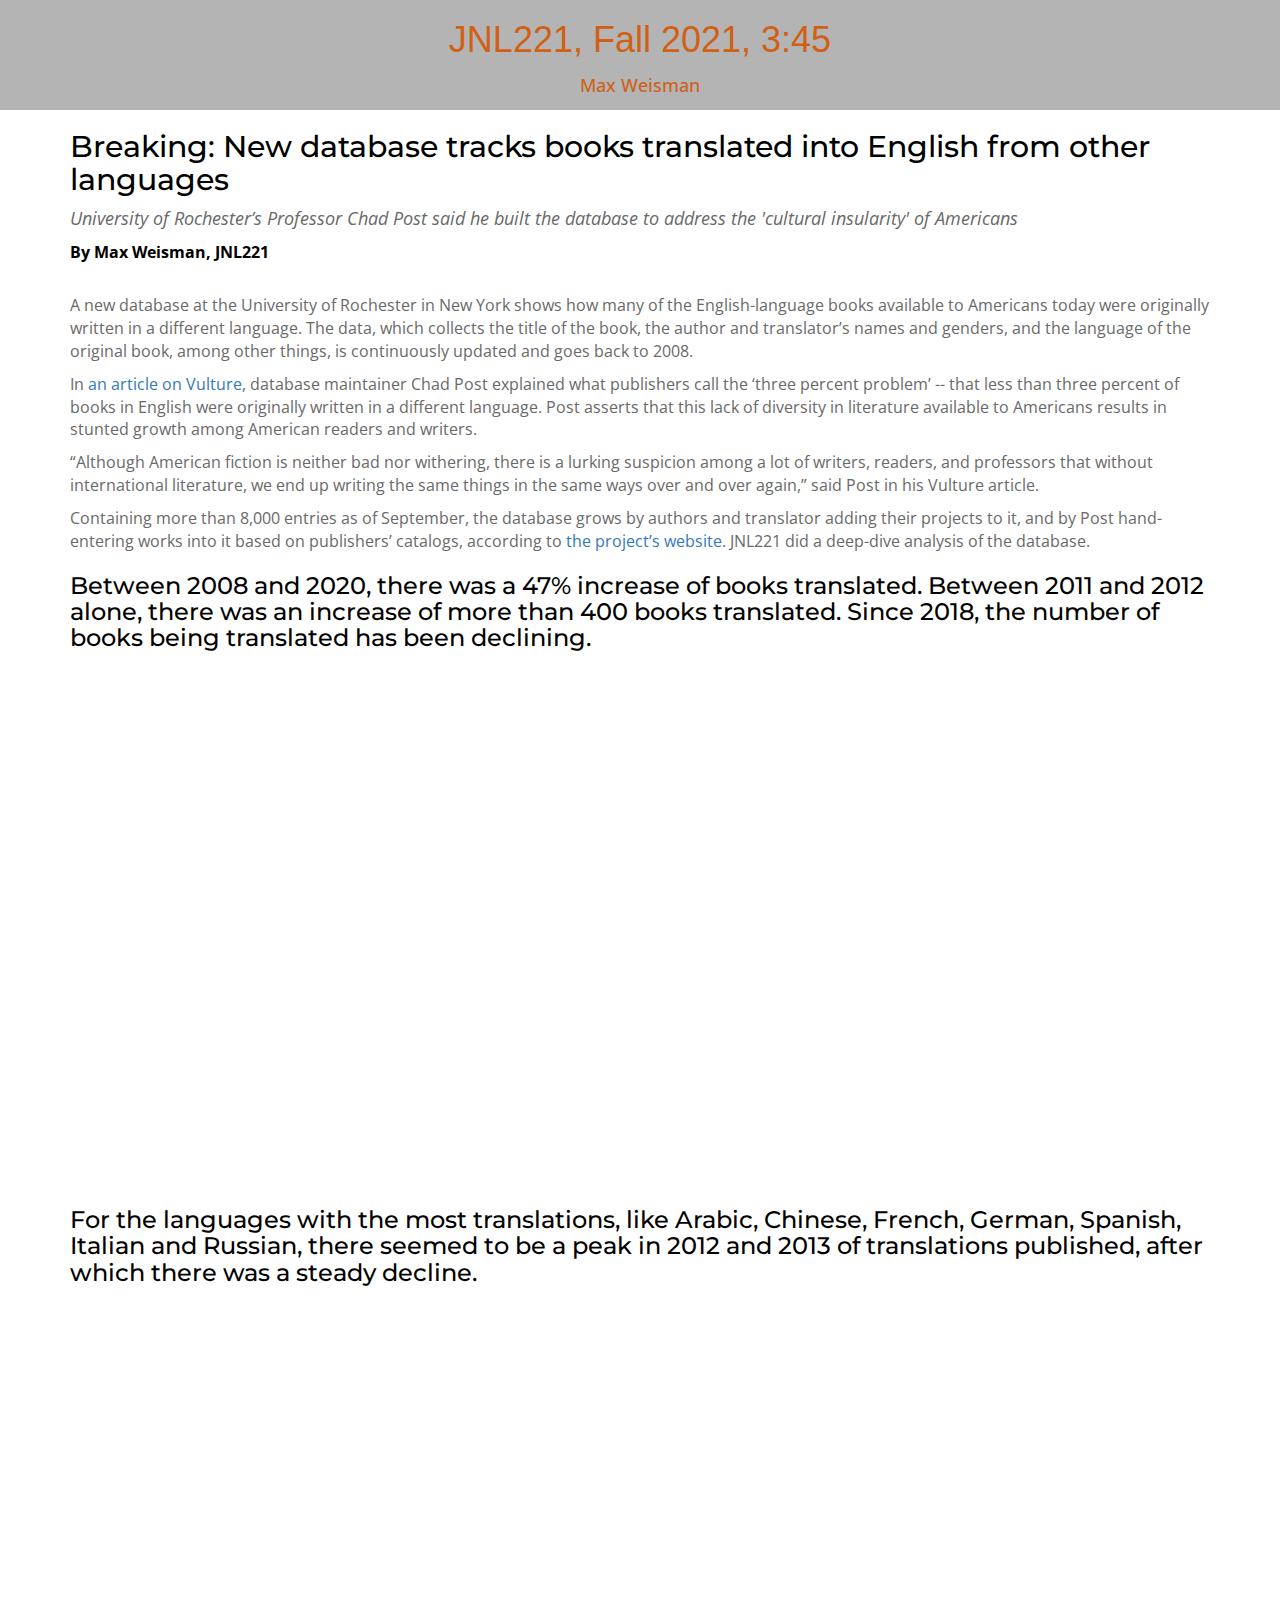
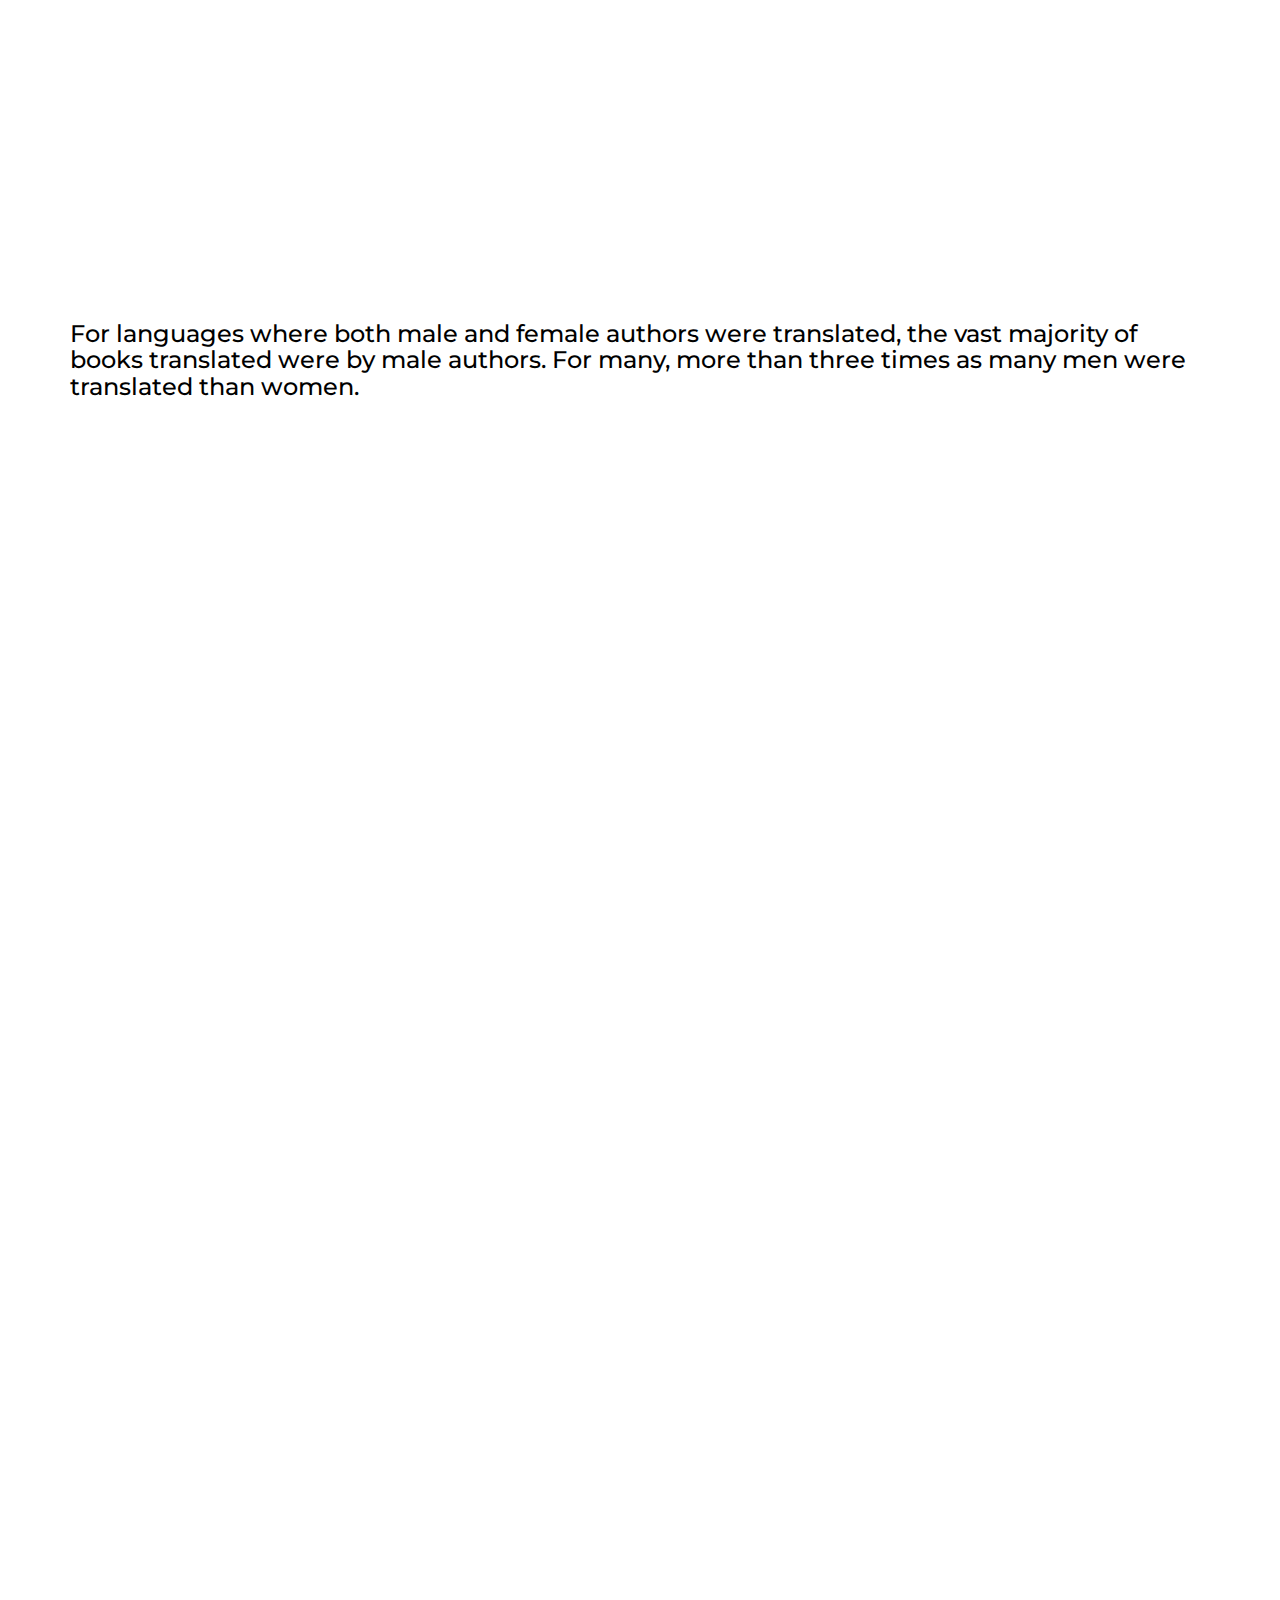
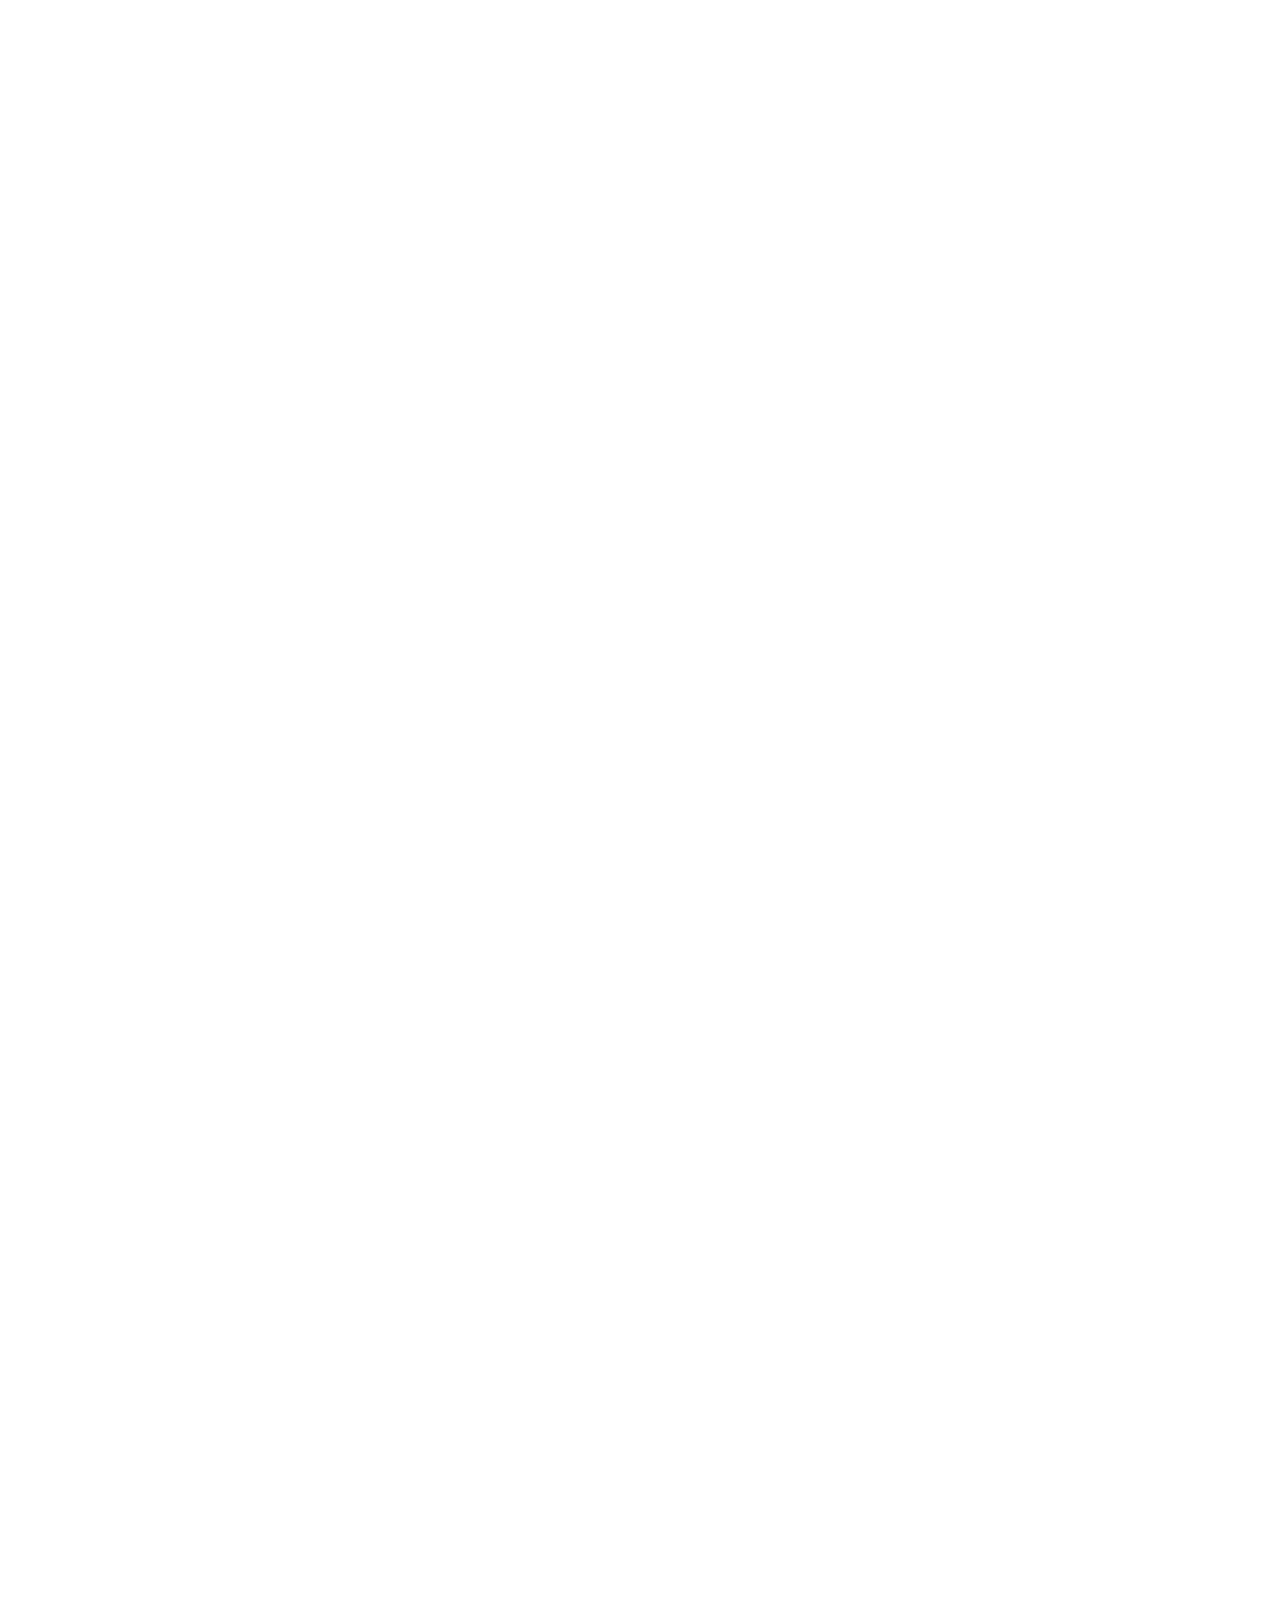
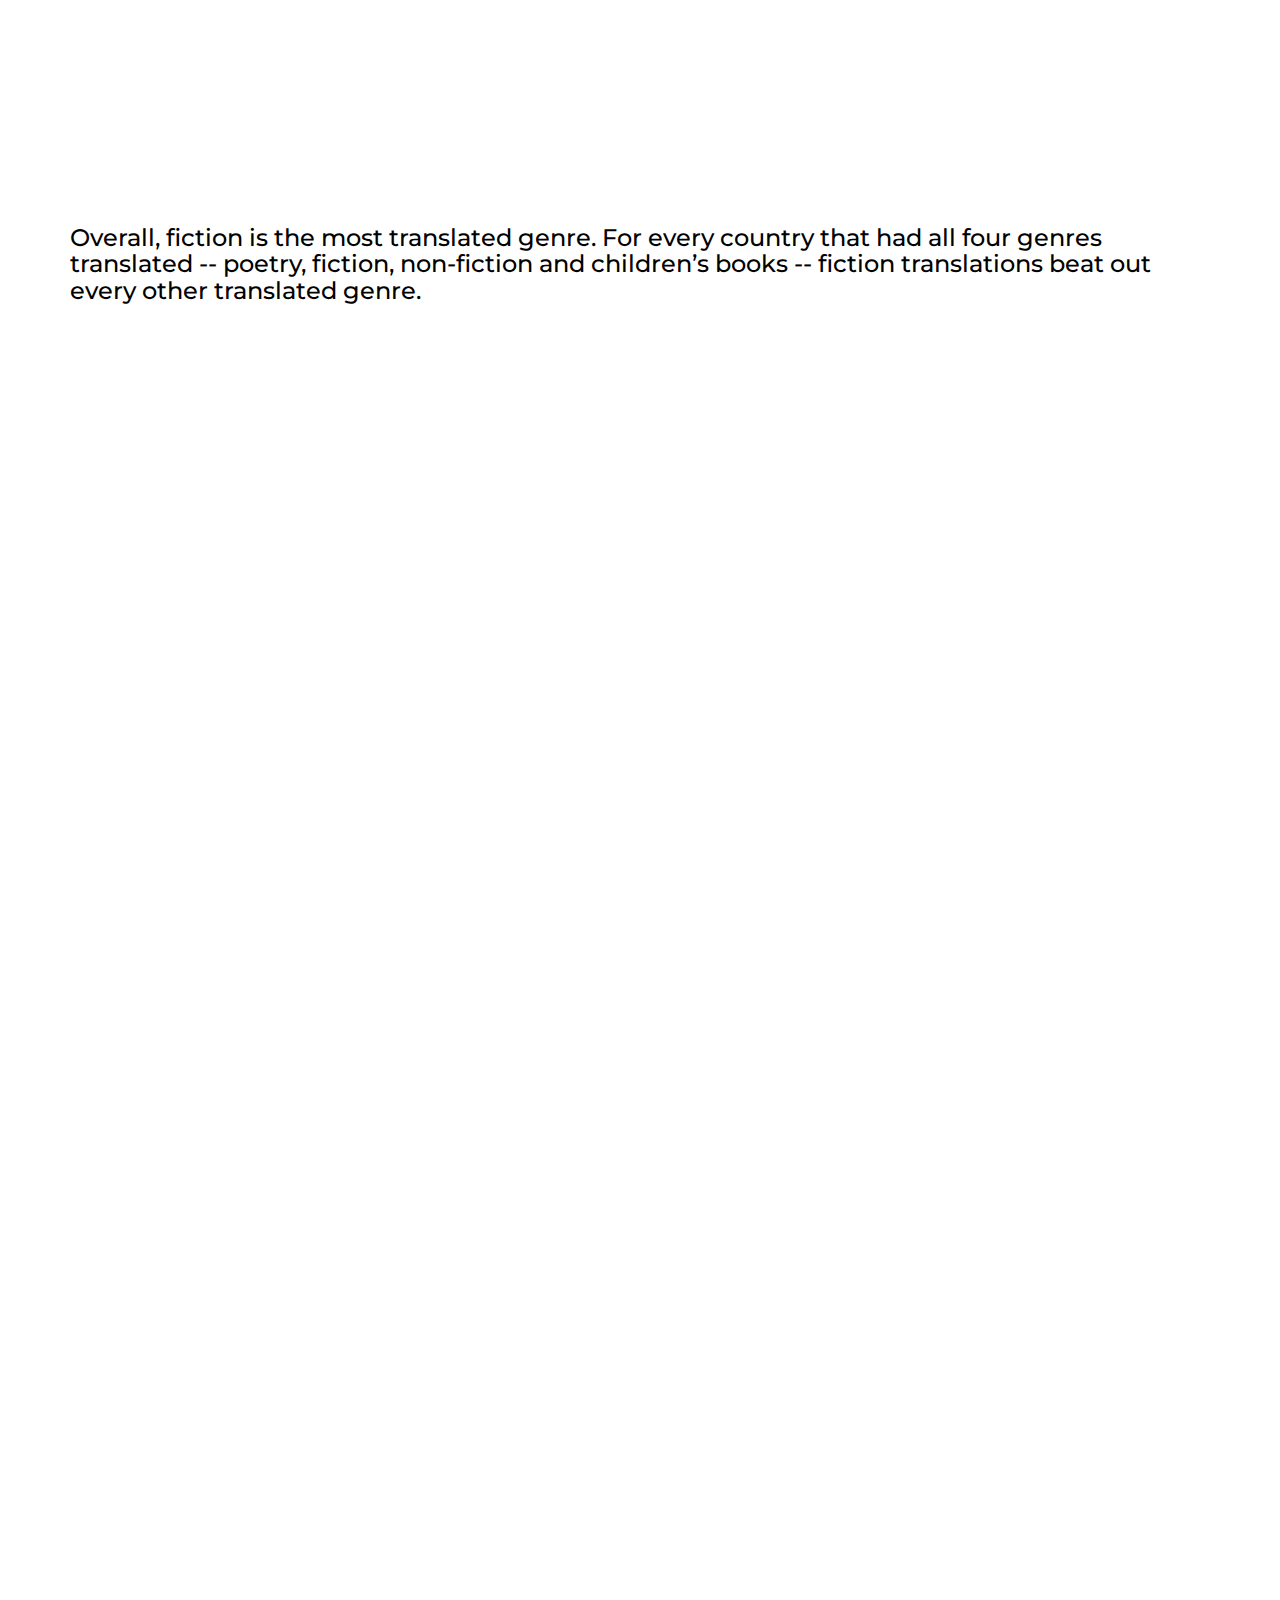
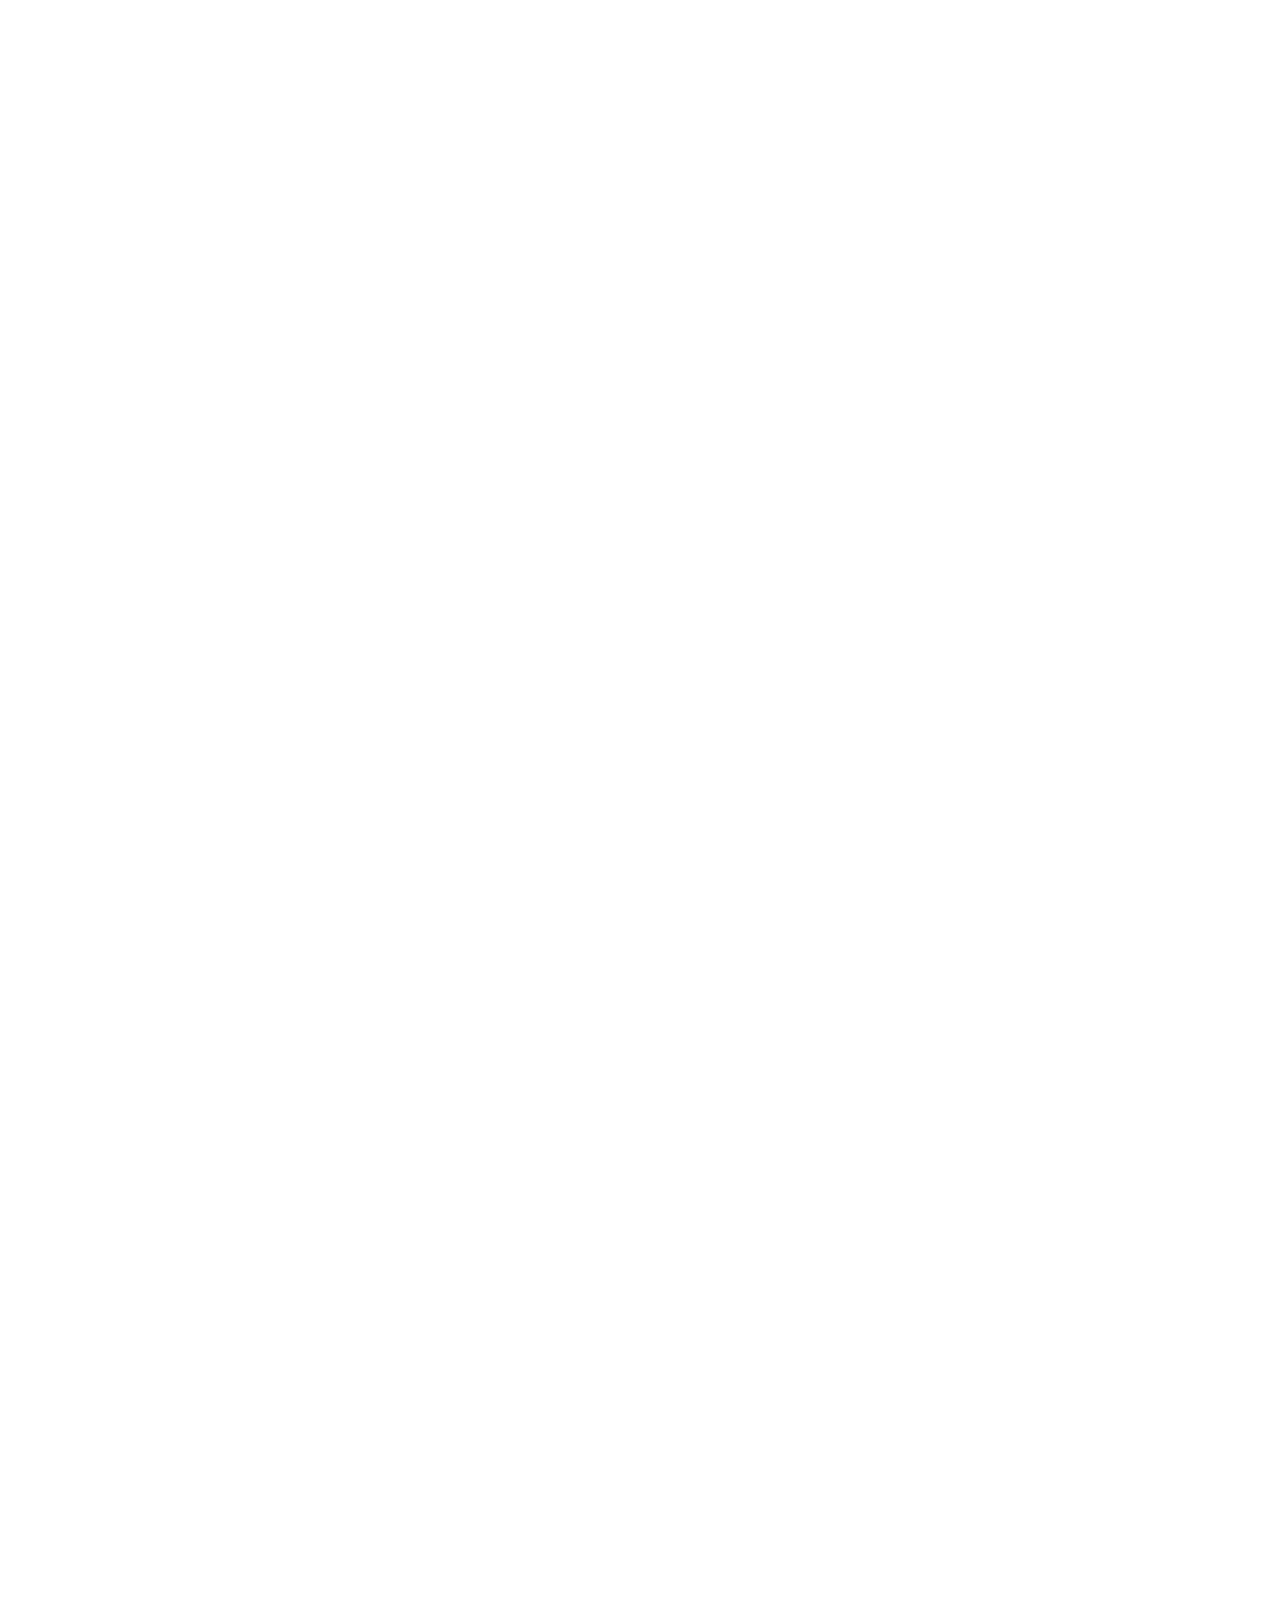
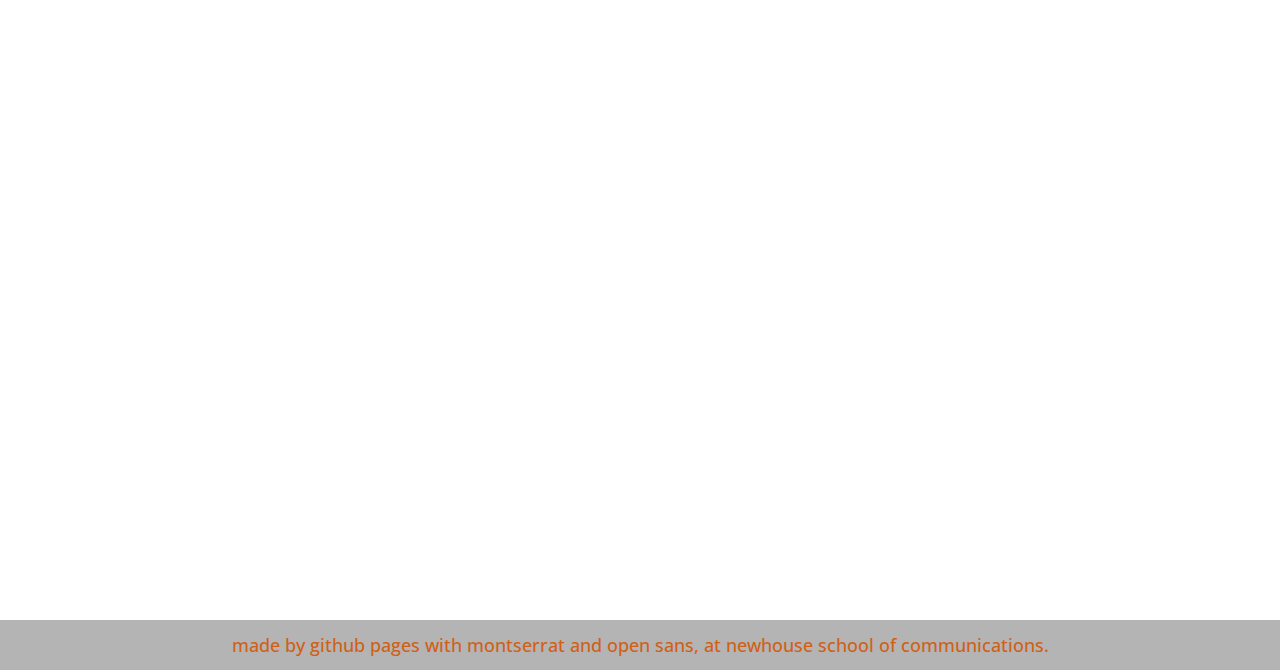
==== index.html @ 815d7ce7 "initial comment, adds index" ====
<!DOCTYPE html>
<html>
<head>
	<meta charset="utf-8">
	<title>Foundations Of Data And Digital Journalism</title>
	<link rel="shortcut icon" href="/favicon_io/favicon.ico" type="image/x-icon">
	<link rel="icon" href="/favicon_io/favicon.ico" type="image/x-icon">
	<link rel="apple-touch-icon" sizes="180x180" href="/favicon_io/apple-touch-icon.png">
	<link rel="icon" type="image/png" sizes="32x32" href="/favicon_io/favicon-32x32.png">
	<link rel="icon" type="image/png" sizes="16x16" href="/favicon_io/favicon-16x16.png">
	<link rel="manifest" href="/favicon_io/site.webmanifest">
	<link href='https://fonts.googleapis.com/css?family=Open+Sans:300italic,400italic,600italic,400,300,600,700&subset=latin,latin-ext' rel='stylesheet' type='text/css'>
	<link href='https://fonts.googleapis.com/css?family=Montserrat:400,700' rel='stylesheet' type='text/css'>
	<link href="https://netdna.bootstrapcdn.com/bootstrap/3.0.3/css/bootstrap.min.css" rel="stylesheet">
	<link type="text/css" rel="stylesheet" href="index.css" />
</head>

<body>
	
	<!-- Intro row -->
	<div id="intro" class="col-sm-12">
		<h1> <!-- /// EDITABLE ONE /// -->JNL221, Fall 2021, 3:45</h1>
		<h4> <!-- /// EDITABLE TWO /// -->Max Weisman</h4>
	</div>

	<div class="container content">
		<h2>Breaking: New database tracks books translated into English from other languages</h2>
		<p class="subhed">University of Rochester’s Professor Chad Post said he built the database to address the 'cultural insularity' of Americans</p>
		<p class="byline"><!-- /// EDITABLE THREE /// -->By Max Weisman, JNL221</p>
		
		<p>A new database at the University of Rochester in New York shows how many of the English-language books available to Americans today were originally written in a different language. The data, which collects the title of the book, the author and translator’s names and genders, and the language of the original book, among other things, is continuously updated and goes back to 2008.</p>

		<p>In <a href="https://www.vulture.com/2019/05/translated-fiction-has-been-growing-or-has-it.html" target="_blank">an article on Vulture</a>, database maintainer Chad Post explained what publishers call the ‘three percent problem’ -- that less than three percent of books in English were originally written in a different language. Post asserts that this lack of diversity in literature available to Americans results in stunted growth among American readers and writers.</p>

		<p>“Although American fiction is neither bad nor withering, there is a lurking suspicion among a lot of writers, readers, and professors that without international literature, we end up writing the same things in the same ways over and over again,” said Post in his Vulture article.</p>

		<p>Containing more than 8,000 entries as of September, the database grows by authors and translator adding their projects to it, and by Post hand-entering works into it based on publishers’ catalogs, according to <a href="https://www.publishersweekly.com/pw/corp/translation-database-FAQ.html" target="_blank">the project’s website</a>. JNL221 did a deep-dive analysis of the database.</p>

		<h3>Between 2008 and 2020, there was a 47% increase of books translated. Between 2011 and 2012 alone, there was an increase of more than 400 books translated. Since 2018, the number of books being translated has been declining.</h3>

		<!-- /// EMBED CODE HERE /// --><iframe title="Number of Books Translated Per Year" aria-label="Interactive line chart" id="datawrapper-chart-LpwXh" src="https://datawrapper.dwcdn.net/LpwXh/1/" scrolling="no" frameborder="0" style="width: 0; min-width: 100% !important; border: none;" height="520"></iframe><script type="text/javascript">!function(){"use strict";window.addEventListener("message",(function(e){if(void 0!==e.data["datawrapper-height"]){var t=document.querySelectorAll("iframe");for(var a in e.data["datawrapper-height"])for(var r=0;r<t.length;r++){if(t[r].contentWindow===e.source)t[r].style.height=e.data["datawrapper-height"][a]+"px"}}}))}();
</script>


		<h3>For the languages with the most translations, like Arabic, Chinese, French, German, Spanish, Italian and Russian, there seemed to be a peak in 2012 and 2013 of translations published, after which there was a steady decline.</h3>

		<!-- /// EMBED CODE HERE /// --><iframe title="Books Translated Into English" aria-label="Interactive line chart" id="datawrapper-chart-NjqJM" src="https://datawrapper.dwcdn.net/NjqJM/1/" scrolling="no" frameborder="0" style="width: 0; min-width: 100% !important; border: none;" height="600"></iframe><script type="text/javascript">!function(){"use strict";window.addEventListener("message",(function(e){if(void 0!==e.data["datawrapper-height"]){var t=document.querySelectorAll("iframe");for(var a in e.data["datawrapper-height"])for(var r=0;r<t.length;r++){if(t[r].contentWindow===e.source)t[r].style.height=e.data["datawrapper-height"][a]+"px"}}}))}();
</script>


		<h3>For languages where both male and female authors were translated, the vast majority of books translated were by male authors. For many, more than three times as many men were translated than women.</h3>

		<!-- /// EMBED CODE HERE /// --><iframe title="Non-English books translated into English by gender, 2008-2020" aria-label="Grouped Bars" id="datawrapper-chart-QhHOB" src="https://datawrapper.dwcdn.net/QhHOB/1/" scrolling="no" frameborder="0" style="width: 0; min-width: 100% !important; border: none;" height="2990"></iframe><script type="text/javascript">!function(){"use strict";window.addEventListener("message",(function(e){if(void 0!==e.data["datawrapper-height"]){var t=document.querySelectorAll("iframe");for(var a in e.data["datawrapper-height"])for(var r=0;r<t.length;r++){if(t[r].contentWindow===e.source)t[r].style.height=e.data["datawrapper-height"][a]+"px"}}}))}();
</script>


		<h3>Overall, fiction is the most translated genre. For every country that had all four genres translated -- poetry, fiction, non-fiction and children’s books -- fiction translations beat out every other translated genre.</h3>

		<!-- /// EMBED CODE HERE /// --><iframe title="Translation of Genre by Country" aria-label="Grouped Bars" id="datawrapper-chart-0lG04" src="https://datawrapper.dwcdn.net/0lG04/1/" scrolling="no" frameborder="0" style="width: 0; min-width: 100% !important; border: none;" height="3461"></iframe><script type="text/javascript">!function(){"use strict";window.addEventListener("message",(function(e){if(void 0!==e.data["datawrapper-height"]){var t=document.querySelectorAll("iframe");for(var a in e.data["datawrapper-height"])for(var r=0;r<t.length;r++){if(t[r].contentWindow===e.source)t[r].style.height=e.data["datawrapper-height"][a]+"px"}}}))}();</script>
	
	</div>

  
  	<!-- About Row -->
	<div class="row">
		<div id="end" class="col-sm-12">
			<h4><!-- /// EDITABLE FOUR /// -->made by github pages with montserrat and open sans, at newhouse school of communications.</h4>
		</div>
	</div>

</body>
</html>
---- index.css ----
<style>
	h1 {
		font-family: 'Montserrat', serif;
	}
	h2 {
		font-family: 'Montserrat', serif;
		color: black;
	}
	h3 {
		font-family: 'Montserrat', serif;
		/*font-weight: bold;*/
		color: black;
	}
	h4 {
		font-family: 'Open Sans', serif;
		line-height: 30px;
	}
	p.subhed {
		color: #696969;
    	font-style: italic;
    	font-size: 18px;
    	font-family: 'Open Sans', serif;
	}
	p.byline {
		color: black;
		font-weight: bold;
		font-family: 'Open Sans', serif;
		font-size: 16px;
		margin-bottom: 30px;
	}
	p {
		color: #696969;
		font-size: 16px;
		font-family: 'Open Sans', serif;
	}
	#intro {
		background-color: #b4b4b4;
		color: #D16014;
		text-align: center;
		margin-bottom: 20px;

	}
	.content {
		background-color: white;
		border-top: 2px solid black;
		margin-bottom: 40px;
		color: #D16014;
	}
	#end {
		background-color: #b4b4b4;
		color: #D16014;
		text-align:	center;
		/*margin-bottom: 50px;*/
	}

</style>
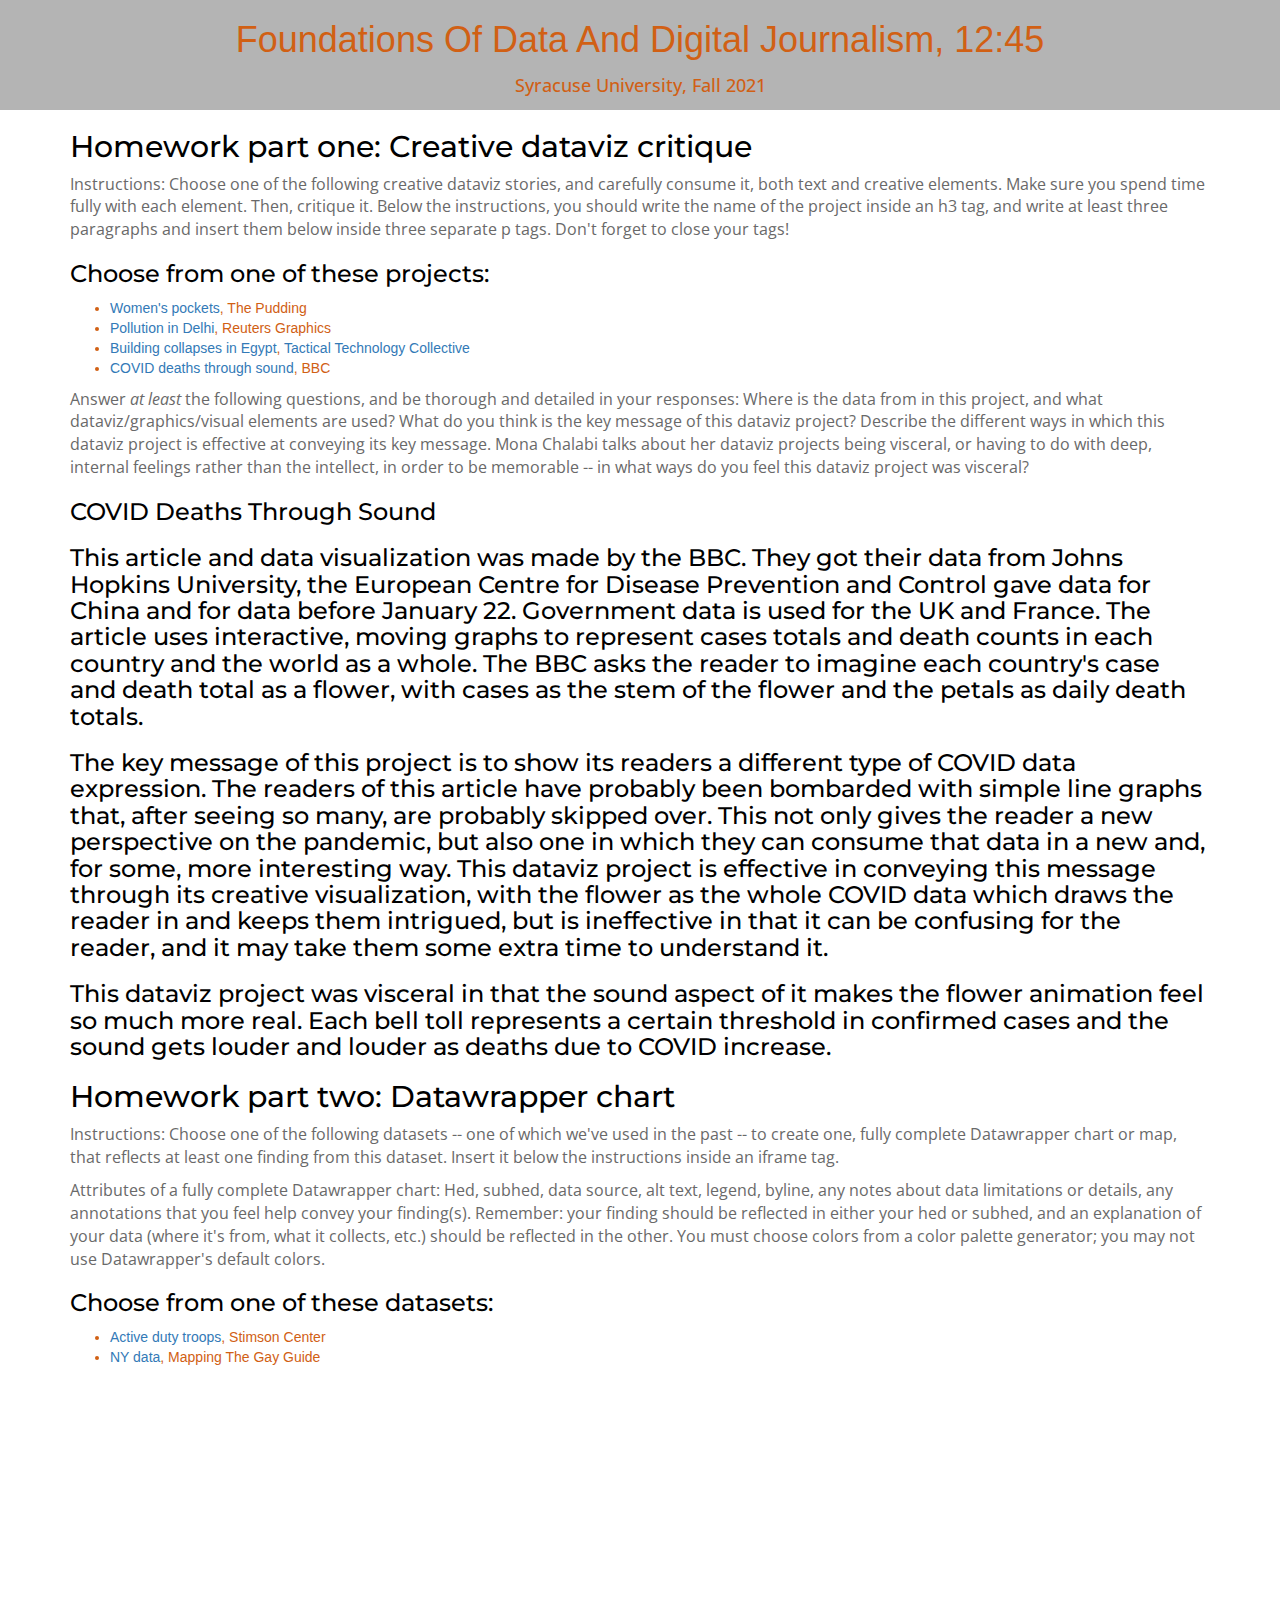
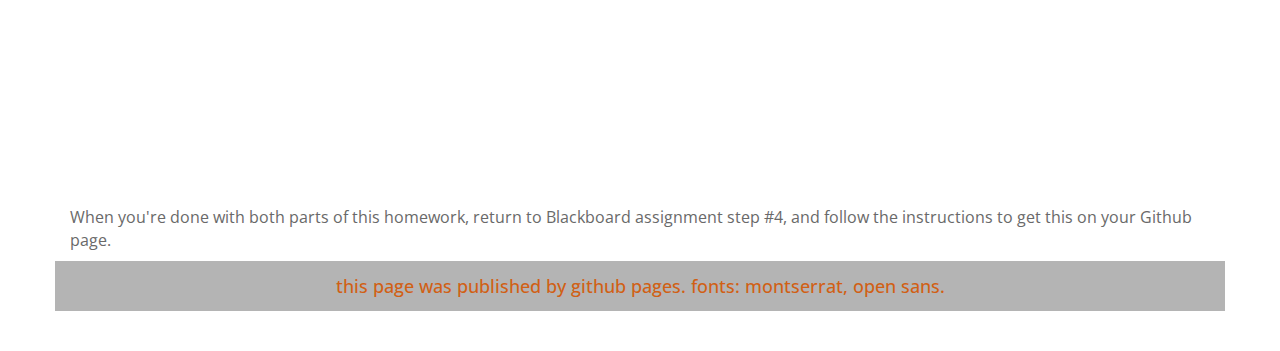
==== commit 4a3c2d3b: "updated index.html" ====
--- a/index.html
+++ b/index.html
@@ -1,72 +1,76 @@
+<!-- This is an html page for the 3:45 section of JNL221.
+This page will be used at times for explaining homework instructions
+or displaying student work. -->
+
 <!DOCTYPE html>
 <html>
 <head>
 	<meta charset="utf-8">
 	<title>Foundations Of Data And Digital Journalism</title>
-	<link rel="shortcut icon" href="/favicon_io/favicon.ico" type="image/x-icon">
-	<link rel="icon" href="/favicon_io/favicon.ico" type="image/x-icon">
-	<link rel="apple-touch-icon" sizes="180x180" href="/favicon_io/apple-touch-icon.png">
-	<link rel="icon" type="image/png" sizes="32x32" href="/favicon_io/favicon-32x32.png">
-	<link rel="icon" type="image/png" sizes="16x16" href="/favicon_io/favicon-16x16.png">
-	<link rel="manifest" href="/favicon_io/site.webmanifest">
 	<link href='https://fonts.googleapis.com/css?family=Open+Sans:300italic,400italic,600italic,400,300,600,700&subset=latin,latin-ext' rel='stylesheet' type='text/css'>
 	<link href='https://fonts.googleapis.com/css?family=Montserrat:400,700' rel='stylesheet' type='text/css'>
 	<link href="https://netdna.bootstrapcdn.com/bootstrap/3.0.3/css/bootstrap.min.css" rel="stylesheet">
 	<link type="text/css" rel="stylesheet" href="index.css" />
 </head>
 
+<!-- DO NOT EDIT ANYTHING IN THE HEAD TAG ^ -->
+
 <body>
 	
 	<!-- Intro row -->
 	<div id="intro" class="col-sm-12">
-		<h1> <!-- /// EDITABLE ONE /// -->JNL221, Fall 2021, 3:45</h1>
-		<h4> <!-- /// EDITABLE TWO /// -->Max Weisman</h4>
+		<h1> Foundations Of Data And Digital Journalism, 12:45</h1>
+		<h4> Syracuse University, Fall 2021</h4>
 	</div>
 
 	<div class="container content">
-		<h2>Breaking: New database tracks books translated into English from other languages</h2>
-		<p class="subhed">University of Rochester’s Professor Chad Post said he built the database to address the 'cultural insularity' of Americans</p>
-		<p class="byline"><!-- /// EDITABLE THREE /// -->By Max Weisman, JNL221</p>
-		
-		<p>A new database at the University of Rochester in New York shows how many of the English-language books available to Americans today were originally written in a different language. The data, which collects the title of the book, the author and translator’s names and genders, and the language of the original book, among other things, is continuously updated and goes back to 2008.</p>
+		<h2>Homework part one: Creative dataviz critique</h2>
 
-		<p>In <a href="https://www.vulture.com/2019/05/translated-fiction-has-been-growing-or-has-it.html" target="_blank">an article on Vulture</a>, database maintainer Chad Post explained what publishers call the ‘three percent problem’ -- that less than three percent of books in English were originally written in a different language. Post asserts that this lack of diversity in literature available to Americans results in stunted growth among American readers and writers.</p>
+		<p>Instructions: Choose one of the following creative dataviz stories, and carefully consume it, both text and creative elements. Make sure you spend time fully with each element. Then, critique it. Below the instructions, you should write the name of the project inside an h3 tag, and write at least three paragraphs and insert them below inside three separate p tags. Don't forget to close your tags!</p>
+		<h3>Choose from one of these projects:</h3>
+		<ul>
+			<li><a href="https://pudding.cool/2018/08/pockets/" target="_blank">Women's pockets</a>, The Pudding</li>
+			<li><a href="https://graphics.reuters.com/INDIA-POLLUTION/01008173281/index.html" target="_blank">Pollution in Delhi</a>, Reuters Graphics</li>
+			<li><a href="https://egyptbuildingcollapses.org/#" target="_blank">Building collapses in Egypt</a>, <a href="https://alternative-narratives-vis-archive.com/case_studies/egypt-building-collapses" target="_blank">Tactical Technology Collective</a></li>
+			<li><a href="https://www.bbc.co.uk/news/resources/idt-7464500a-6368-4029-aa41-ab94e0ee09fb" target="_blank">COVID deaths through sound</a>, BBC</li>
+	
+		</ul>
+		<p>Answer <i>at least</i> the following questions, and be thorough and detailed in your responses: Where is the data from in this project, and what dataviz/graphics/visual elements are used? What do you think is the key message of this dataviz project? Describe the different ways in which this dataviz project is effective at conveying its key message. Mona Chalabi talks about her dataviz projects being visceral, or having to do with deep, internal feelings rather than the intellect, in order to be memorable -- in what ways do you feel this dataviz project was visceral?</p>
 
-		<p>“Although American fiction is neither bad nor withering, there is a lurking suspicion among a lot of writers, readers, and professors that without international literature, we end up writing the same things in the same ways over and over again,” said Post in his Vulture article.</p>
+		<!-- Insert your h3 and p tags, with your text inside, here: -->
+		<h3>COVID Deaths Through Sound</h3>
 
-		<p>Containing more than 8,000 entries as of September, the database grows by authors and translator adding their projects to it, and by Post hand-entering works into it based on publishers’ catalogs, according to <a href="https://www.publishersweekly.com/pw/corp/translation-database-FAQ.html" target="_blank">the project’s website</a>. JNL221 did a deep-dive analysis of the database.</p>
-
-		<h3>Between 2008 and 2020, there was a 47% increase of books translated. Between 2011 and 2012 alone, there was an increase of more than 400 books translated. Since 2018, the number of books being translated has been declining.</h3>
-
-		<!-- /// EMBED CODE HERE /// --><iframe title="Number of Books Translated Per Year" aria-label="Interactive line chart" id="datawrapper-chart-LpwXh" src="https://datawrapper.dwcdn.net/LpwXh/1/" scrolling="no" frameborder="0" style="width: 0; min-width: 100% !important; border: none;" height="520"></iframe><script type="text/javascript">!function(){"use strict";window.addEventListener("message",(function(e){if(void 0!==e.data["datawrapper-height"]){var t=document.querySelectorAll("iframe");for(var a in e.data["datawrapper-height"])for(var r=0;r<t.length;r++){if(t[r].contentWindow===e.source)t[r].style.height=e.data["datawrapper-height"][a]+"px"}}}))}();
-</script>
+		<h3>This article and data visualization was made by the BBC. They got their data from Johns Hopkins University, the European Centre for Disease Prevention and Control gave data for China and for data before January 22. Government data is used for the UK and France. The article uses interactive, moving graphs to represent cases totals and death counts in each country and the world as a whole. The BBC asks the reader to imagine each country's case and death total as a flower, with cases as the stem of the flower and the petals as daily death totals. </h3>
+		<h3>The key message of this project is to show its readers a different type of COVID data expression. The readers of this article have probably been bombarded with simple line graphs that, after seeing so many, are probably skipped over. This not only gives the reader a new perspective on the pandemic, but also one in which they can consume that data in a new and, for some, more interesting way. This dataviz project is effective in conveying this message through its creative visualization, with the flower as the whole COVID data which draws the reader in and keeps them intrigued, but is ineffective in that it can be confusing for the reader, and it may take them some extra time to understand it. </h3>
+		<h3>This dataviz project was visceral in that the sound aspect of it makes the flower animation feel so much more real. Each bell toll represents a certain threshold in confirmed cases and the sound gets louder and louder as deaths due to COVID increase.  </h3>
 
 
-		<h3>For the languages with the most translations, like Arabic, Chinese, French, German, Spanish, Italian and Russian, there seemed to be a peak in 2012 and 2013 of translations published, after which there was a steady decline.</h3>
 
-		<!-- /// EMBED CODE HERE /// --><iframe title="Books Translated Into English" aria-label="Interactive line chart" id="datawrapper-chart-NjqJM" src="https://datawrapper.dwcdn.net/NjqJM/1/" scrolling="no" frameborder="0" style="width: 0; min-width: 100% !important; border: none;" height="600"></iframe><script type="text/javascript">!function(){"use strict";window.addEventListener("message",(function(e){if(void 0!==e.data["datawrapper-height"]){var t=document.querySelectorAll("iframe");for(var a in e.data["datawrapper-height"])for(var r=0;r<t.length;r++){if(t[r].contentWindow===e.source)t[r].style.height=e.data["datawrapper-height"][a]+"px"}}}))}();
+		<h2>Homework part two: Datawrapper chart</h2>
+
+		<p>Instructions: Choose one of the following datasets -- one of which we've used in the past -- to create one, fully complete Datawrapper chart or map, that reflects at least one finding from this dataset. Insert it below the instructions inside an iframe tag.</p>
+		<p>Attributes of a fully complete Datawrapper chart: Hed, subhed, data source, alt text, legend, byline, any notes about data limitations or details, any annotations that you feel help convey your finding(s). Remember: your finding should be reflected in either your hed or subhed, and an explanation of your data (where it's from, what it collects, etc.) should be reflected in the other. You must choose colors from a color palette generator; you may not use Datawrapper's default colors.</p>
+		<h3>Choose from one of these datasets:</h3>
+		<ul>
+			<li><a href="https://docs.google.com/spreadsheets/d/1kAtkOoa15IdWrdgNc-3rSP6in--SX8m-/edit?rtpof=true" target="_blank">Active duty troops</a>, Stimson Center</li>
+			<li><a href="https://docs.google.com/spreadsheets/d/1RZ235-x4KYuyA7xQX-flOP-N5uvweIMh9qPh4FN2fLo/edit#gid=0" target="_blank">NY data</a>, Mapping The Gay Guide</li>
+		</ul>
+
+		<!-- Insert your iframe tag, with your embed code inside, here: -->
+<iframe title="United States Active Troops per country in 2002" aria-label="Map" id="datawrapper-chart-wg5ZU" src="https://datawrapper.dwcdn.net/wg5ZU/1/" scrolling="no" frameborder="0" style="width: 0; min-width: 100% !important; border: none;" height="424"></iframe><script type="text/javascript">!function(){"use strict";window.addEventListener("message",(function(e){if(void 0!==e.data["datawrapper-height"]){var t=document.querySelectorAll("iframe");for(var a in e.data["datawrapper-height"])for(var r=0;r<t.length;r++){if(t[r].contentWindow===e.source)t[r].style.height=e.data["datawrapper-height"][a]+"px"}}}))}();
 </script>
+  
+  		
+  		<p>When you're done with both parts of this homework, return to Blackboard assignment step #4, and follow the instructions to get this on your Github page.</p>
 
 
-		<h3>For languages where both male and female authors were translated, the vast majority of books translated were by male authors. For many, more than three times as many men were translated than women.</h3>
-
-		<!-- /// EMBED CODE HERE /// --><iframe title="Non-English books translated into English by gender, 2008-2020" aria-label="Grouped Bars" id="datawrapper-chart-QhHOB" src="https://datawrapper.dwcdn.net/QhHOB/1/" scrolling="no" frameborder="0" style="width: 0; min-width: 100% !important; border: none;" height="2990"></iframe><script type="text/javascript">!function(){"use strict";window.addEventListener("message",(function(e){if(void 0!==e.data["datawrapper-height"]){var t=document.querySelectorAll("iframe");for(var a in e.data["datawrapper-height"])for(var r=0;r<t.length;r++){if(t[r].contentWindow===e.source)t[r].style.height=e.data["datawrapper-height"][a]+"px"}}}))}();
-</script>
-
-
-		<h3>Overall, fiction is the most translated genre. For every country that had all four genres translated -- poetry, fiction, non-fiction and children’s books -- fiction translations beat out every other translated genre.</h3>
-
-		<!-- /// EMBED CODE HERE /// --><iframe title="Translation of Genre by Country" aria-label="Grouped Bars" id="datawrapper-chart-0lG04" src="https://datawrapper.dwcdn.net/0lG04/1/" scrolling="no" frameborder="0" style="width: 0; min-width: 100% !important; border: none;" height="3461"></iframe><script type="text/javascript">!function(){"use strict";window.addEventListener("message",(function(e){if(void 0!==e.data["datawrapper-height"]){var t=document.querySelectorAll("iframe");for(var a in e.data["datawrapper-height"])for(var r=0;r<t.length;r++){if(t[r].contentWindow===e.source)t[r].style.height=e.data["datawrapper-height"][a]+"px"}}}))}();</script>
-	
-	</div>
-
-  
   	<!-- About Row -->
 	<div class="row">
 		<div id="end" class="col-sm-12">
-			<h4><!-- /// EDITABLE FOUR /// -->made by github pages with montserrat and open sans, at newhouse school of communications.</h4>
+			<h4>this page was published by github pages. fonts: montserrat, open sans.</h4>
 		</div>
 	</div>
 
 </body>
 </html>
+
